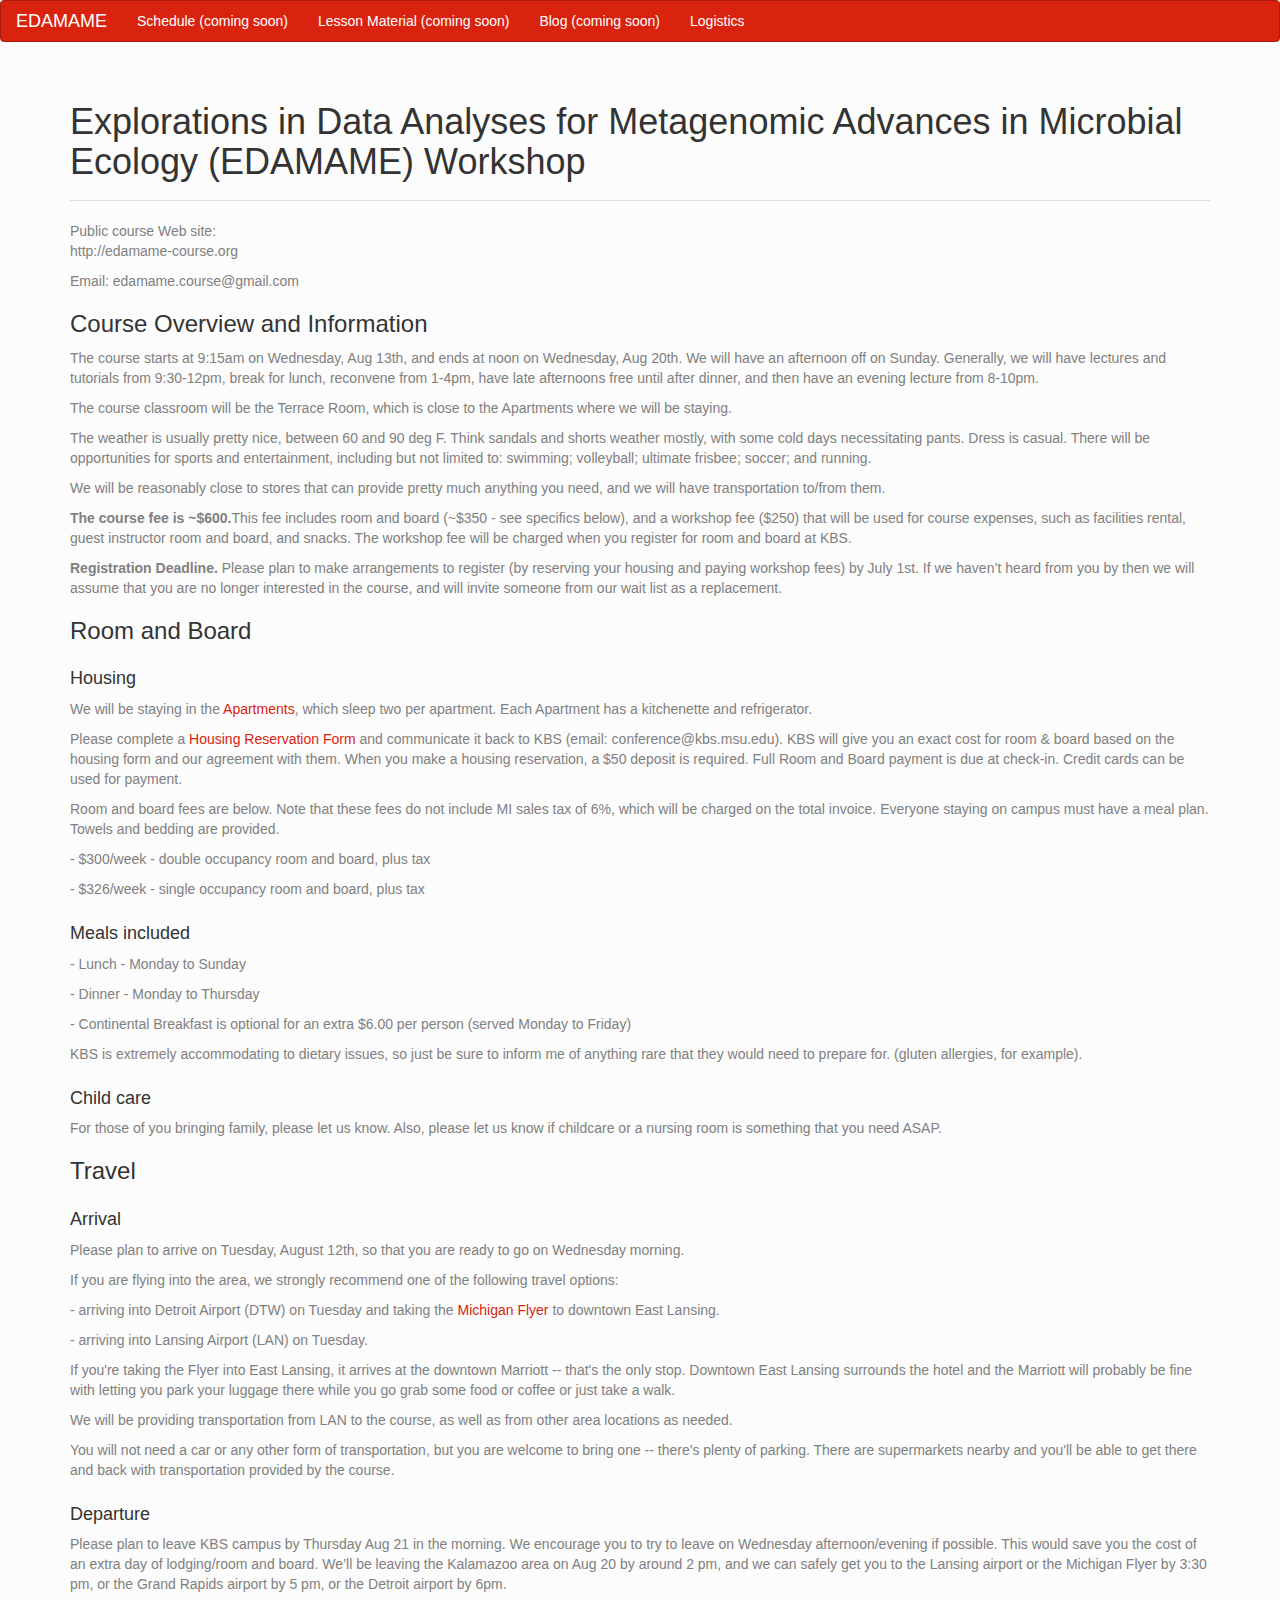
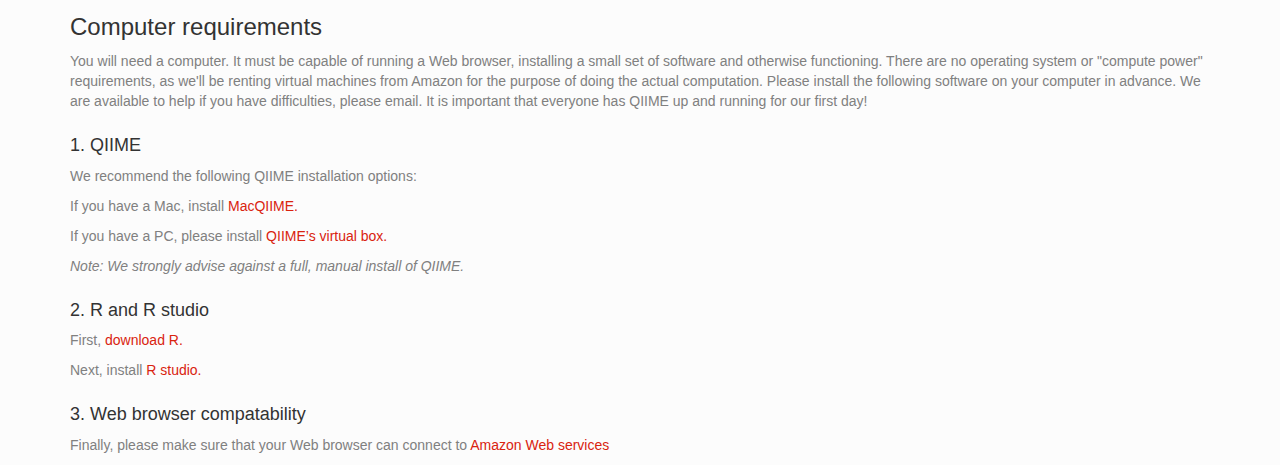
==== logistics.html @ cc0894bd "changed Flint to Grand Rapids" ====
<!DOCTYPE html>
<html lang="en" class="crsa-stop-animations">

<head>
   <meta charset="utf-8">
   <meta http-equiv="X-UA-Compatible" content="IE=edge">
   <meta name="viewport" content="width=device-width, initial-scale=1.0">
   <meta name="description" content="">
   <meta name="author" content="">
   <link rel="shortcut icon" href="../../docs-assets/ico/favicon.png">

   <title>Explorations in Data Analyses for Metagenomic Advances in Microbial Ecology (EDAMAME) Workshop</title>

   <!-- Bootstrap core CSS -->
   <link href="css/simplex.bootstrap.min.css" rel="stylesheet">

   <!-- Custom styles for this template -->
   <link href="css/grid.css" rel="stylesheet">
</head>

<body>
   <nav class="navbar navbar-inverse" role="navigation">
      <div class="container-fluid">
         <div class="navbar-header">
            <a class="navbar-brand" href="http://edamame-course.org">EDAMAME</a>
         </div>
         <!-- nav links, etc., go here -->
         <div class="collapse navbar-collapse" id="bs-example-navbar-collapse-1">
            <ul class="nav navbar-nav">
               <li><a href="#">Schedule (coming soon)</a>
               </li>
               <li><a href="#">Lesson Material (coming soon)</a>
               </li>
               <li><a href="#">Blog (coming soon)</a>
               </li>
               <li><a href="https://edamame-course.github.io/website/logistics.html">Logistics</a>
               </li>
            </ul>
         </div>
         <!-- /.navbar-collapse -->
      </div>
      <!-- /.container-fluid -->
   </nav>
   <div class="container">
      <div class="page-header">

         <h1>Explorations in Data Analyses for Metagenomic Advances in Microbial Ecology (EDAMAME) Workshop</h1>

      </div>
      <h3></h3>Public course Web site:</h3>
      <p>http://edamame-course.org</p>
      <p>Email: edamame.course@gmail.com</p>
      <h3>Course Overview and Information</h3>
      <p>The course starts at 9:15am on Wednesday, Aug 13th, and ends at noon on Wednesday, Aug 20th.  We will have an afternoon off on Sunday.  Generally, we will have lectures and tutorials from 9:30-12pm, break for lunch, reconvene from 1-4pm, have late afternoons free until after dinner, and then have an evening lecture from 8-10pm.

<p>The course classroom will be the Terrace Room, which is close to the Apartments where we will be staying.</p>
<p></p>
<p>The weather is usually pretty nice, between 60 and 90 deg F.  Think sandals and shorts weather mostly, with some cold days necessitating pants.  Dress is casual. There will be opportunities for sports and entertainment, including but not limited to: swimming; volleyball; ultimate frisbee; soccer; and running. </p>
<p></p>
<p>We will be reasonably close to stores that can provide pretty much anything you need, and we will have transportation to/from them.</p>
<p></p>
<p><b>The course fee is ~$600.</b>This fee includes room and board (~$350 - see specifics below), and a workshop fee ($250) that will be used for course expenses, such as facilities rental, guest instructor room and board, and snacks. The workshop fee will be charged when you register for room and board at KBS.</p>
<p></p>
<p><b>Registration Deadline.</b> Please plan to make arrangements to register (by reserving your housing and paying workshop fees) by July 1st.  If we haven’t heard from you by then we will assume that you are no longer interested in the course, and will invite someone from our wait list as a replacement.</p>
<!--
<h3>Rules and Regulations</h3>
<p>No swimming alone.  Ever.</p>
<p></p>
-->
<h3>Room and Board</h3>
<h4>Housing</h4>
<p>We will be staying in the <a href="http://www.kbs.msu.edu/visit/conference-center/facilities">Apartments</a>, which sleep two per apartment. Each Apartment has a kitchenette and refrigerator. </p>
<p></p>
<p>Please complete a <a href= "http://www.kbs.msu.edu/images/stories/docs/Conference_Center/Housing_Reservation_Form_2012_revised.pdf">Housing Reservation Form</a> and communicate it back to KBS (email: conference@kbs.msu.edu).  KBS will give you an exact cost for room & board based on the housing form and our agreement with them.  When you make a housing reservation, a $50 deposit is required.  Full Room and Board payment is due at check-in.  Credit cards can be used for payment.</p>
<p>Room and board fees are below.  Note that these fees do not include MI sales tax of 6%, which will be charged on the total invoice.  Everyone staying on campus must have a meal plan.  Towels and bedding are provided.</p>
<p>- $300/week - double occupancy room and board, plus tax</p>
<p>- $326/week - single occupancy room and board, plus tax</p>
<p></p>
<p></p>
<h4>Meals included</h4>
<p>- Lunch - Monday to Sunday</p>
<p>- Dinner - Monday to Thursday</p>
<p>- Continental Breakfast is optional for an extra $6.00 per person (served Monday to Friday)</p>
<p></p>
<p>KBS is extremely accommodating to dietary issues, so just be sure to inform me of anything rare that they would need to prepare for. (gluten allergies, for example).</p>
<p></p>
<h4>Child care</h4>For those of you bringing family, please let us know.  Also, please let us know if childcare or a nursing room is something that you need ASAP.</p>
<p></p>
<h3>Travel</h3> 
<h4>Arrival</h4>
<p>Please plan to arrive on Tuesday, August 12th, so that you are ready to go on Wednesday morning. </p>
<p>If you are flying into the area, we strongly recommend one of the following travel options:</p>
<p>- arriving into Detroit Airport (DTW) on Tuesday and taking the <a href= "michiganflyer.com">Michigan Flyer</a> to downtown East Lansing.</p>
<p>- arriving into Lansing Airport (LAN) on Tuesday.</p>
<p></p>
<p>If you're taking the Flyer into East Lansing, it arrives at the downtown Marriott -- that's the only stop.  Downtown East Lansing surrounds the hotel and the Marriott will probably be fine with letting you park your luggage there while you go grab some food or coffee or just take a walk.</p>
<p>We will be providing transportation from LAN to the course, as well as from other area locations as needed.</p>
<p>You will not need a car or any other form of transportation, but you are welcome to bring one -- there's plenty of parking.  There are supermarkets nearby and you'll be able to get there and back with transportation provided by the course.</p>
<h4>Departure</h4>Please plan to leave KBS campus by Thursday Aug 21 in the morning. We encourage you to try to leave on Wednesday afternoon/evening if possible.  This would save you the cost of an extra day of lodging/room and board. We’ll be leaving the Kalamazoo area on Aug 20 by around 2 pm, and we can safely get you to the Lansing airport or the Michigan Flyer by 3:30 pm, or the Grand Rapids airport by 5 pm, or the Detroit airport by 6pm.
<p></p>
<h3>Computer requirements</h3> You will need a computer.  It must be capable of running a Web browser, installing a small set of software and otherwise functioning.  There are no operating system or "compute power" requirements, as we'll be renting virtual machines from Amazon for the purpose of doing the actual computation. Please install the following software on your computer in advance.  We are available to help if you have difficulties, please email.  It is important that everyone has QIIME up and running for our first day! 
<p></p>
<h4>1.  QIIME</h4>
<p>We recommend the following QIIME installation options:</p>
<p>If you have a Mac, install <a href="http://www.wernerlab.org/software/macqiime">MacQIIME. </a></p>
<p>If you have a PC, please install <a href="http://qiime.org/install/virtual_box.html">QIIME’s virtual box.</a></p>
<p><i>Note:  We strongly advise against a full, manual install of QIIME.</i></p>
<p></p>
<h4>2.  R and R studio</h4>
<p>First, <a href="http://cran.r-project.org/">download R.</a></p>
<p>Next, install <a href="http://www.rstudio.com/">R studio.</a></p>


<h4>3.  Web browser compatability</h4>
<p>Finally, please make sure that your Web browser can connect to <a href="http://aws.amazon.com">Amazon Web services</a></p>
<p></p>
---- css/grid.css ----
.container {
  padding-left: 15px;
  padding-right: 15px;
}
h4 {
  margin-top: 25px;
}
.row {
  margin-bottom: 20px;
}
.row .row {
  margin-top: 10px;
  margin-bottom: 0;
}
[class*="col-"] {
  padding-top: 15px;
  padding-bottom: 15px;
  background-color: #eee;
  border: 1px solid #ddd;
  background-color: rgba(86, 61, 124, 0.15);
  border: 1px solid rgba(86, 61, 124, 0.2);
}
hr {
  margin-top: 40px;
  margin-bottom: 40px;
}
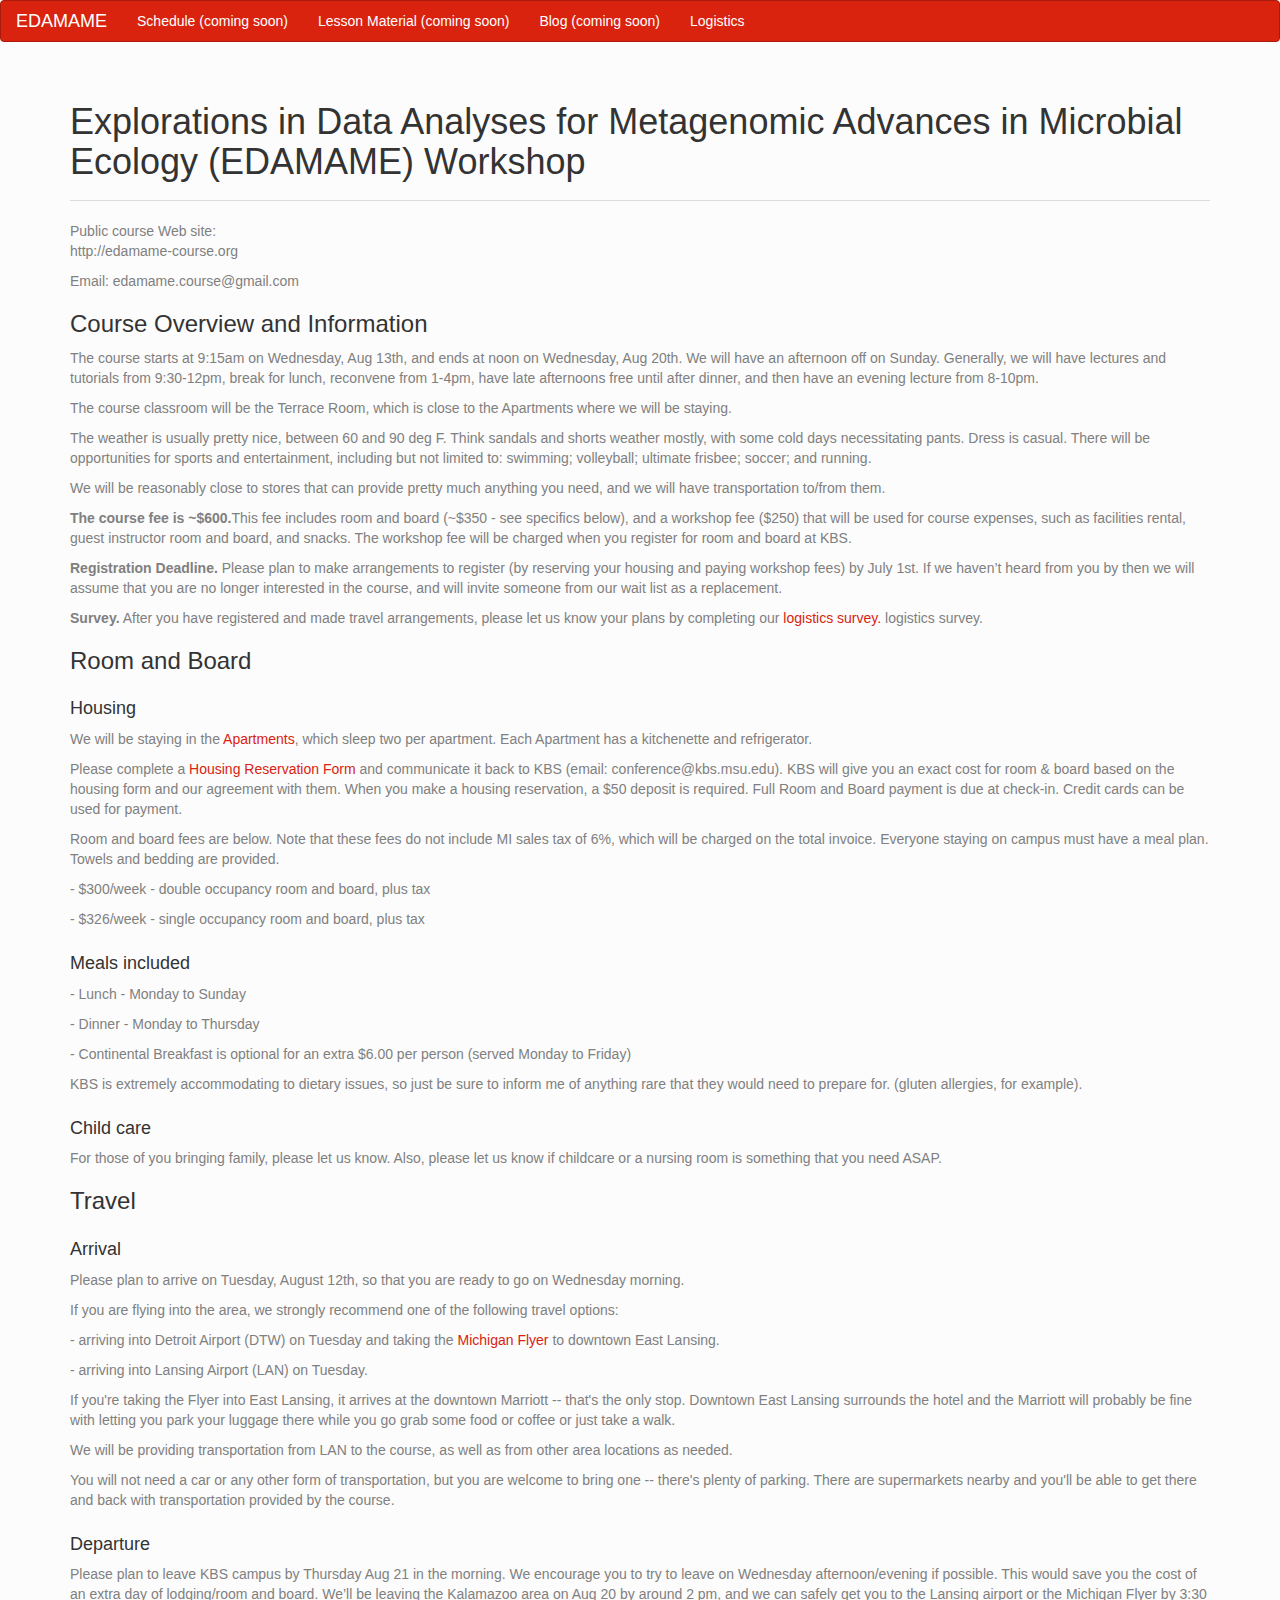
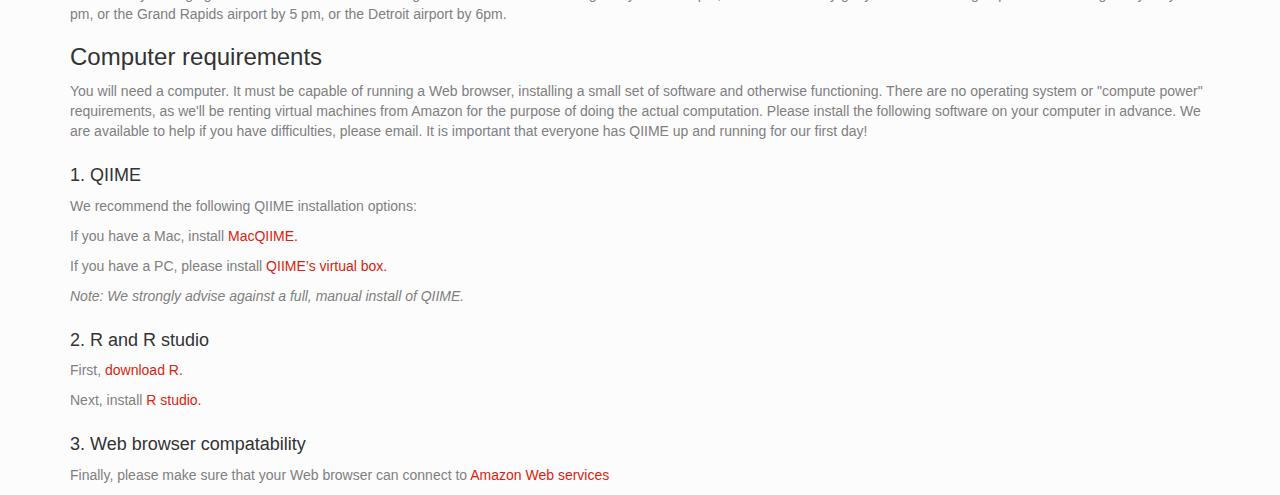
==== commit f01ae349: "Added logistics survey link" ====
--- a/logistics.html
+++ b/logistics.html
@@ -62,8 +62,9 @@
 <p><b>The course fee is ~$600.</b>This fee includes room and board (~$350 - see specifics below), and a workshop fee ($250) that will be used for course expenses, such as facilities rental, guest instructor room and board, and snacks. The workshop fee will be charged when you register for room and board at KBS.</p>
 <p></p>
 <p><b>Registration Deadline.</b> Please plan to make arrangements to register (by reserving your housing and paying workshop fees) by July 1st.  If we haven’t heard from you by then we will assume that you are no longer interested in the course, and will invite someone from our wait list as a replacement.</p>
-<!--
-<h3>Rules and Regulations</h3>
+<p></p>
+<p><b>Survey.</b> After you have registered and made travel arrangements, please let us know your plans by completing our <a href="https://docs.google.com/forms/d/1sfhjjnT4bSan3MyAK8_6yqUn08h06U5Oux_RvOpBw-A/viewform?usp=send_form"> logistics survey. </a>logistics survey.</p>
+<!--<h3>Rules and Regulations</h3>
 <p>No swimming alone.  Ever.</p>
 <p></p>
 -->
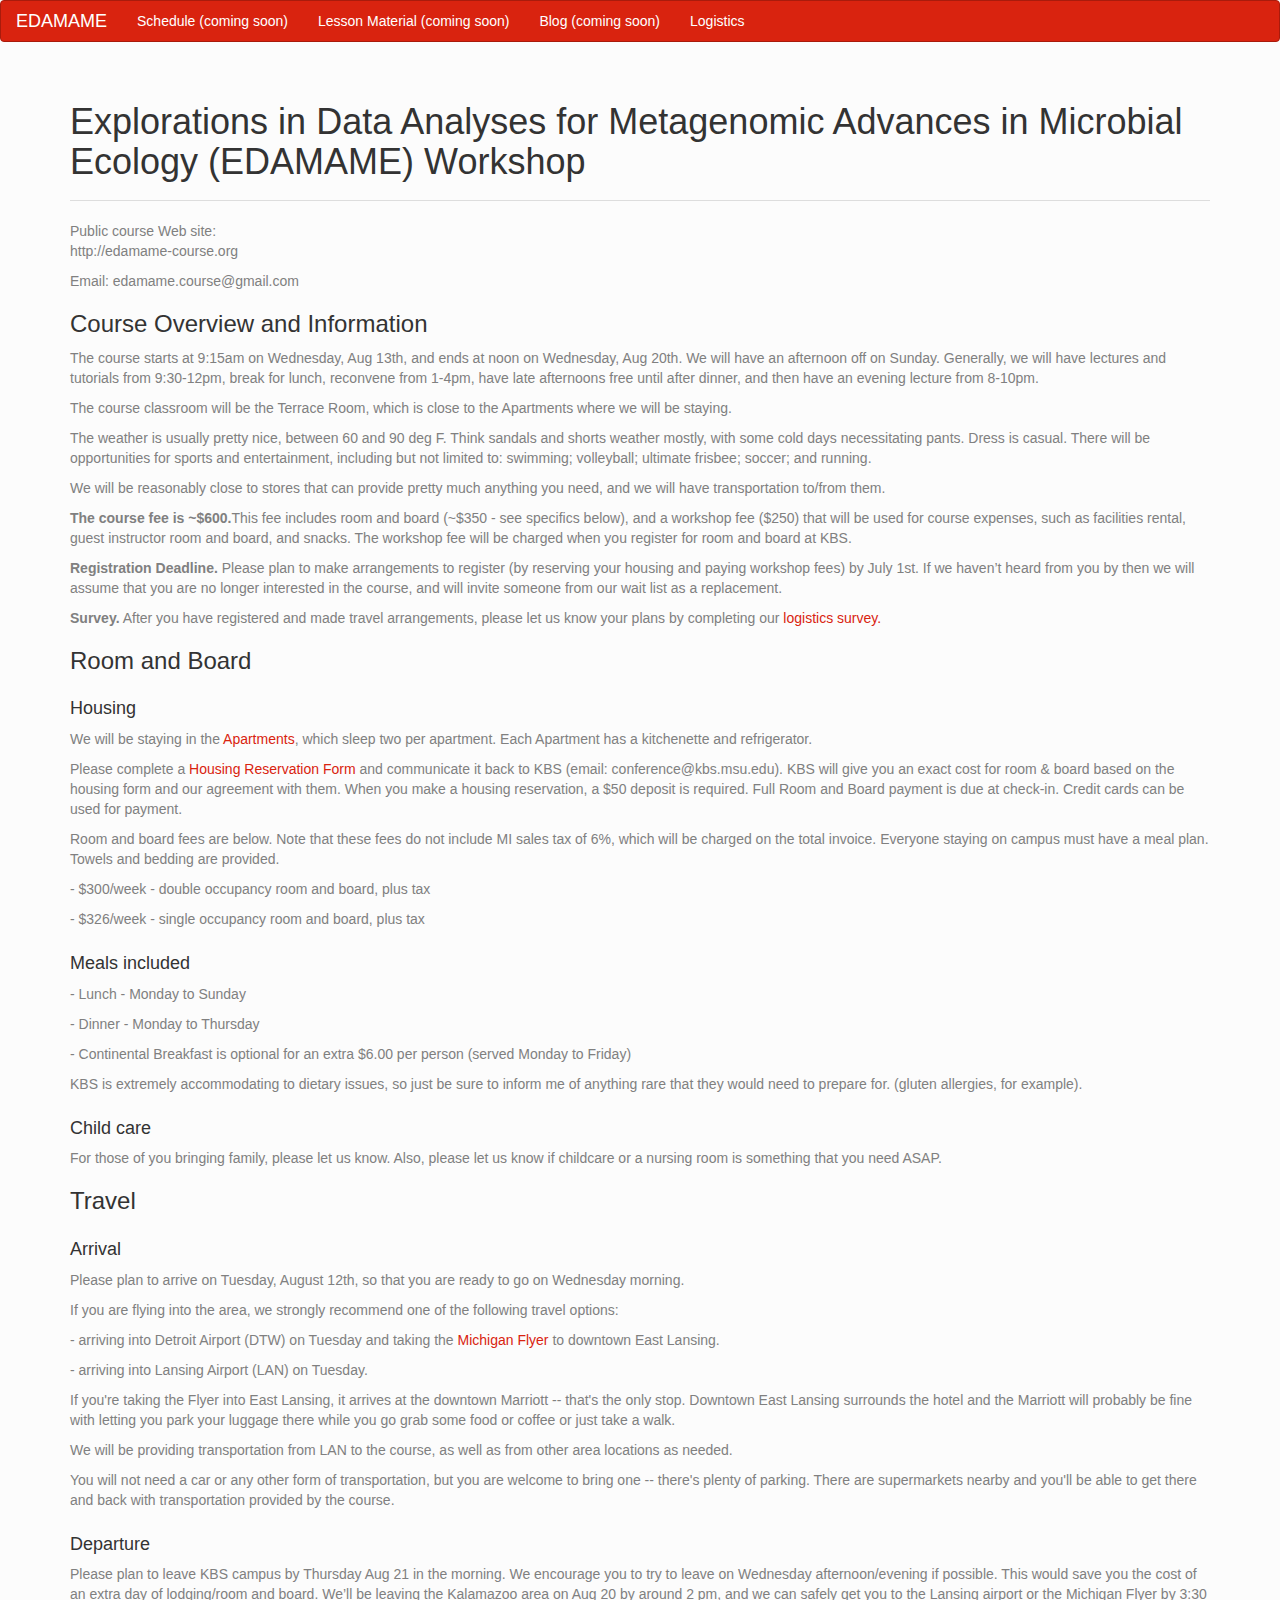
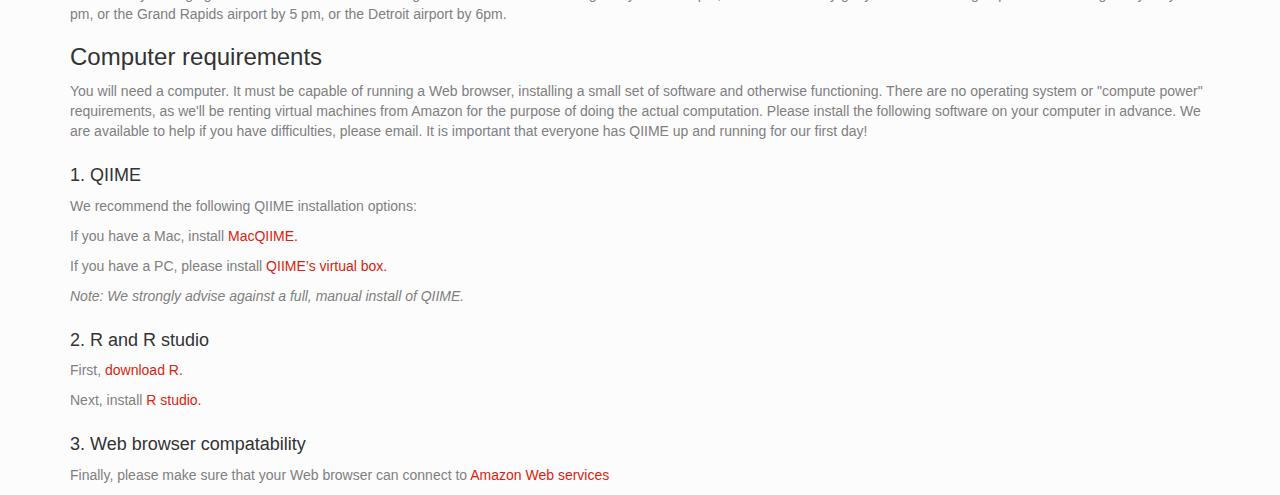
==== commit 8d62519f: "Removed redundant "logistics survey" text" ====
--- a/logistics.html
+++ b/logistics.html
@@ -63,7 +63,7 @@
 <p></p>
 <p><b>Registration Deadline.</b> Please plan to make arrangements to register (by reserving your housing and paying workshop fees) by July 1st.  If we haven’t heard from you by then we will assume that you are no longer interested in the course, and will invite someone from our wait list as a replacement.</p>
 <p></p>
-<p><b>Survey.</b> After you have registered and made travel arrangements, please let us know your plans by completing our <a href="https://docs.google.com/forms/d/1sfhjjnT4bSan3MyAK8_6yqUn08h06U5Oux_RvOpBw-A/viewform?usp=send_form"> logistics survey. </a>logistics survey.</p>
+<p><b>Survey.</b> After you have registered and made travel arrangements, please let us know your plans by completing our <a href="https://docs.google.com/forms/d/1sfhjjnT4bSan3MyAK8_6yqUn08h06U5Oux_RvOpBw-A/viewform?usp=send_form"> logistics survey. </a></p>
 <!--<h3>Rules and Regulations</h3>
 <p>No swimming alone.  Ever.</p>
 <p></p>
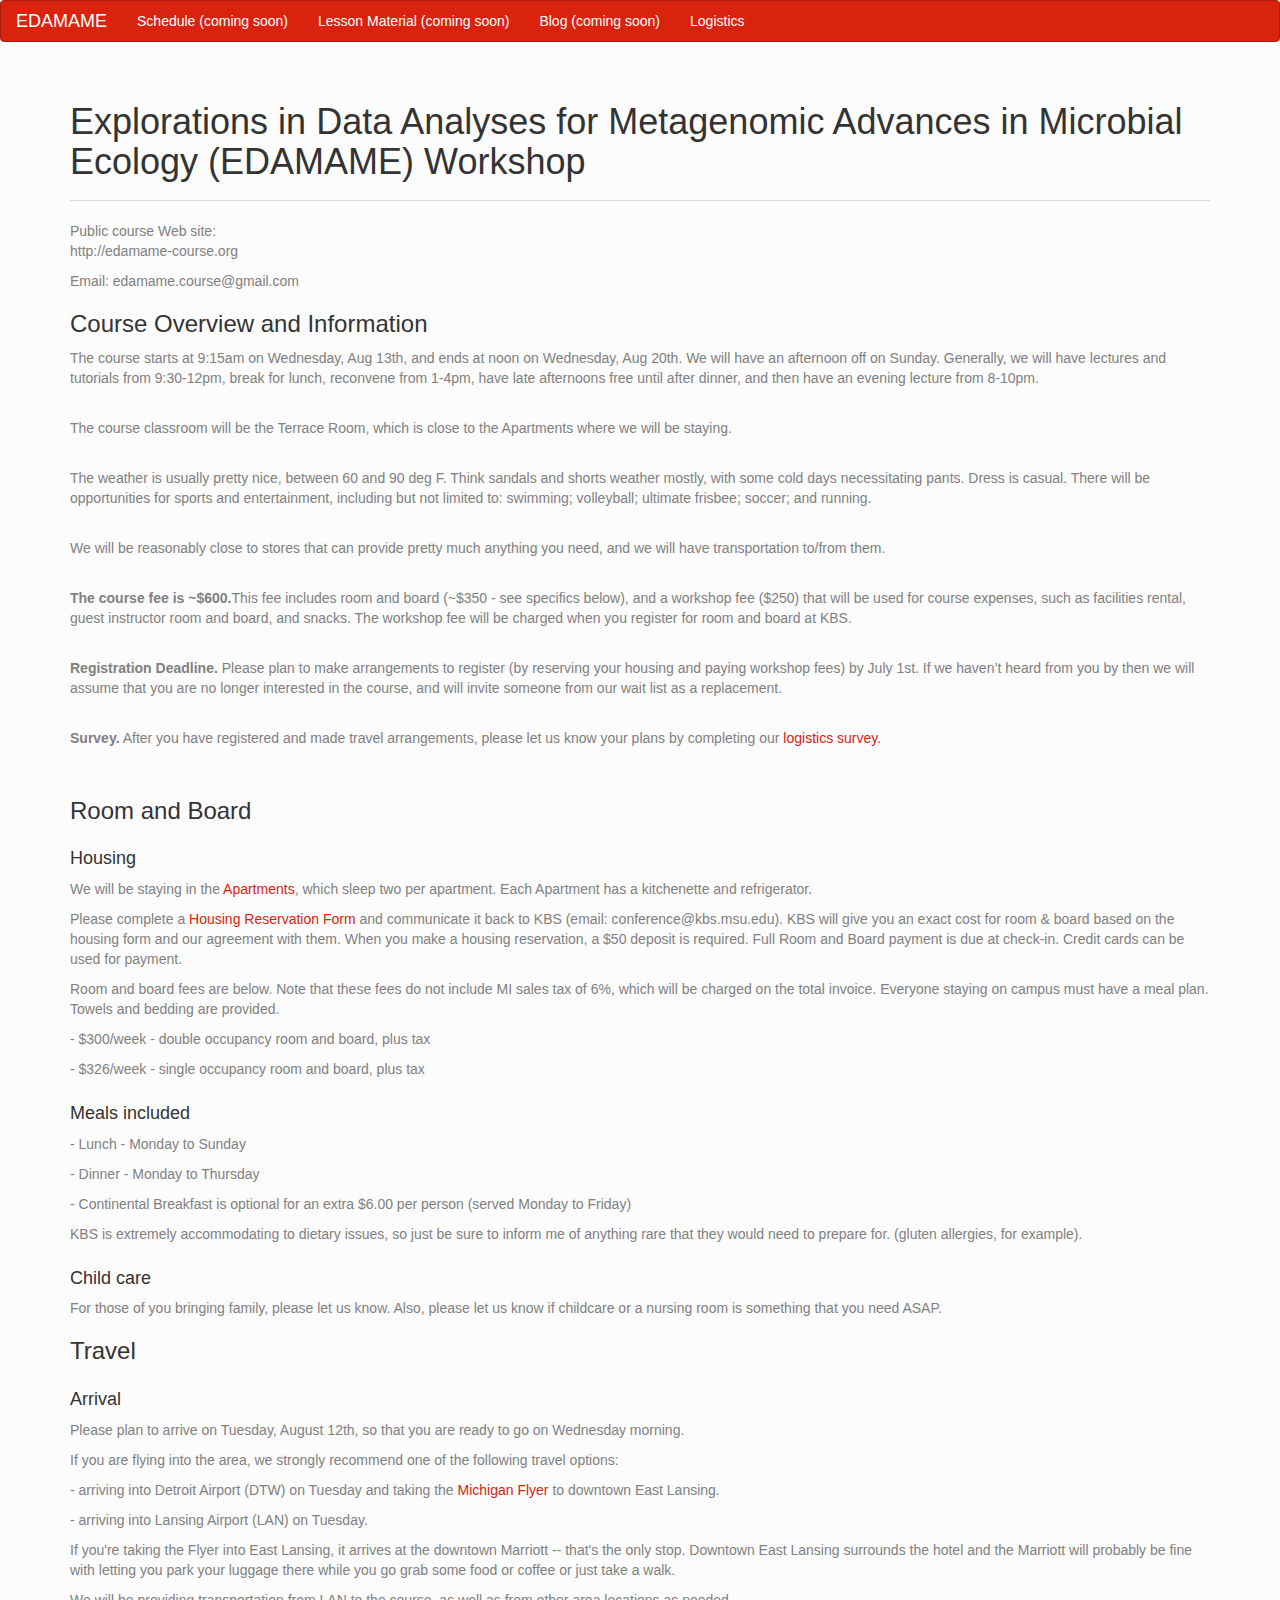
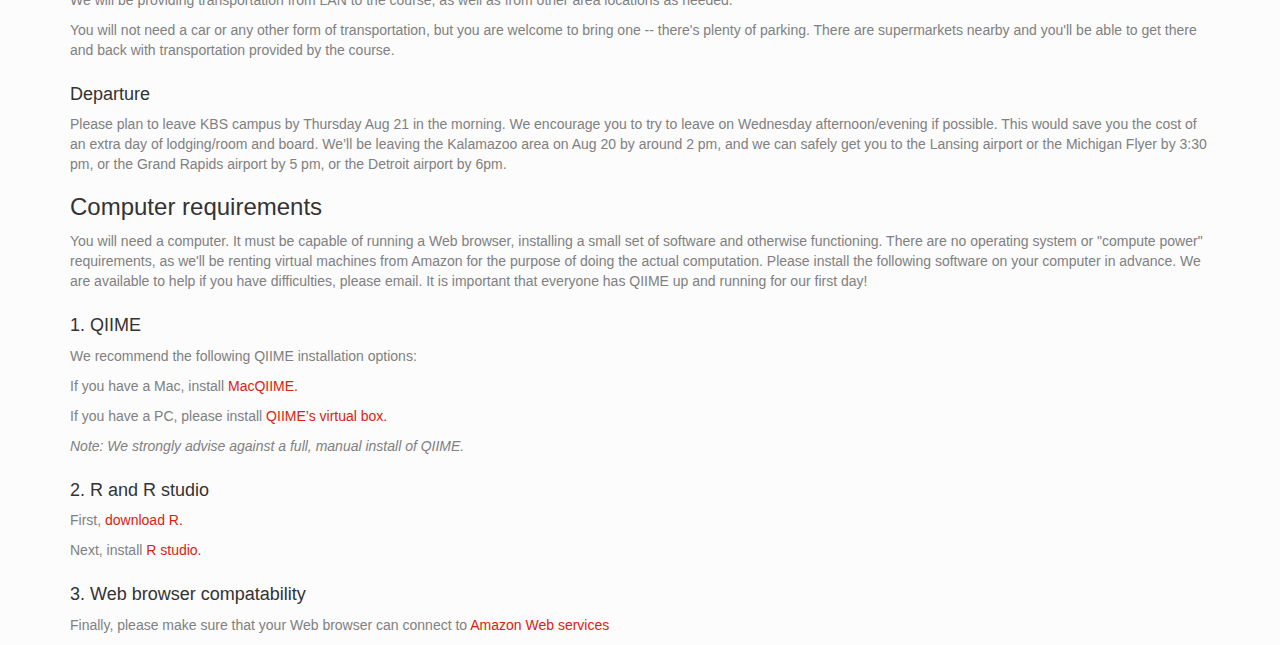
==== commit 77d91de6: "WIP - update" ====
--- a/logistics.html
+++ b/logistics.html
@@ -48,72 +48,91 @@
 
       </div>
       <h3></h3>Public course Web site:</h3>
+
       <p>http://edamame-course.org</p>
+
       <p>Email: edamame.course@gmail.com</p>
+
       <h3>Course Overview and Information</h3>
-      <p>The course starts at 9:15am on Wednesday, Aug 13th, and ends at noon on Wednesday, Aug 20th.  We will have an afternoon off on Sunday.  Generally, we will have lectures and tutorials from 9:30-12pm, break for lunch, reconvene from 1-4pm, have late afternoons free until after dinner, and then have an evening lecture from 8-10pm.
 
-<p>The course classroom will be the Terrace Room, which is close to the Apartments where we will be staying.</p>
-<p></p>
-<p>The weather is usually pretty nice, between 60 and 90 deg F.  Think sandals and shorts weather mostly, with some cold days necessitating pants.  Dress is casual. There will be opportunities for sports and entertainment, including but not limited to: swimming; volleyball; ultimate frisbee; soccer; and running. </p>
-<p></p>
-<p>We will be reasonably close to stores that can provide pretty much anything you need, and we will have transportation to/from them.</p>
-<p></p>
-<p><b>The course fee is ~$600.</b>This fee includes room and board (~$350 - see specifics below), and a workshop fee ($250) that will be used for course expenses, such as facilities rental, guest instructor room and board, and snacks. The workshop fee will be charged when you register for room and board at KBS.</p>
-<p></p>
-<p><b>Registration Deadline.</b> Please plan to make arrangements to register (by reserving your housing and paying workshop fees) by July 1st.  If we haven’t heard from you by then we will assume that you are no longer interested in the course, and will invite someone from our wait list as a replacement.</p>
-<p></p>
-<p><b>Survey.</b> After you have registered and made travel arrangements, please let us know your plans by completing our <a href="https://docs.google.com/forms/d/1sfhjjnT4bSan3MyAK8_6yqUn08h06U5Oux_RvOpBw-A/viewform?usp=send_form"> logistics survey. </a></p>
-<!--<h3>Rules and Regulations</h3>
+      <p>The course starts at 9:15am on Wednesday, Aug 13th, and ends at noon on Wednesday, Aug 20th. We will have an afternoon off on Sunday. Generally, we will have lectures and tutorials from 9:30-12pm, break for lunch, reconvene from 1-4pm, have late
+         afternoons free until after dinner, and then have an evening lecture from 8-10pm.</p>
+      <br>
+      <p>The course classroom will be the Terrace Room, which is close to the Apartments where we will be staying.</p>
+      <br>
+      <p>The weather is usually pretty nice, between 60 and 90 deg F. Think sandals and shorts weather mostly, with some cold days necessitating pants. Dress is casual. There will be opportunities for sports and entertainment, including but not limited to:
+         swimming; volleyball; ultimate frisbee; soccer; and running.</p>
+      <br>
+      <p>We will be reasonably close to stores that can provide pretty much anything you need, and we will have transportation to/from them.</p>
+      <br>
+      <p><b>The course fee is ~$600.</b>This fee includes room and board (~$350 - see specifics below), and a workshop fee ($250) that will be used for course expenses, such as facilities rental, guest instructor room and board, and snacks. The workshop
+         fee will be charged when you register for room and board at KBS.</p>
+      <br>
+      <p><b>Registration Deadline.</b> Please plan to make arrangements to register (by reserving your housing and paying workshop fees) by July 1st. If we haven’t heard from you by then we will assume that you are no longer interested in the course, and
+         will invite someone from our wait list as a replacement.</p>
+      <br>
+      <p><b>Survey.</b> After you have registered and made travel arrangements, please let us know your plans by completing our <a href="https://docs.google.com/forms/d/1sfhjjnT4bSan3MyAK8_6yqUn08h06U5Oux_RvOpBw-A/viewform?usp=send_form"> logistics survey. </a>
+      </p>
+      <br>
+      <!--<h3>Rules and Regulations</h3>
 <p>No swimming alone.  Ever.</p>
 <p></p>
 -->
-<h3>Room and Board</h3>
-<h4>Housing</h4>
-<p>We will be staying in the <a href="http://www.kbs.msu.edu/visit/conference-center/facilities">Apartments</a>, which sleep two per apartment. Each Apartment has a kitchenette and refrigerator. </p>
-<p></p>
-<p>Please complete a <a href= "http://www.kbs.msu.edu/images/stories/docs/Conference_Center/Housing_Reservation_Form_2012_revised.pdf">Housing Reservation Form</a> and communicate it back to KBS (email: conference@kbs.msu.edu).  KBS will give you an exact cost for room & board based on the housing form and our agreement with them.  When you make a housing reservation, a $50 deposit is required.  Full Room and Board payment is due at check-in.  Credit cards can be used for payment.</p>
-<p>Room and board fees are below.  Note that these fees do not include MI sales tax of 6%, which will be charged on the total invoice.  Everyone staying on campus must have a meal plan.  Towels and bedding are provided.</p>
-<p>- $300/week - double occupancy room and board, plus tax</p>
-<p>- $326/week - single occupancy room and board, plus tax</p>
-<p></p>
-<p></p>
-<h4>Meals included</h4>
-<p>- Lunch - Monday to Sunday</p>
-<p>- Dinner - Monday to Thursday</p>
-<p>- Continental Breakfast is optional for an extra $6.00 per person (served Monday to Friday)</p>
-<p></p>
-<p>KBS is extremely accommodating to dietary issues, so just be sure to inform me of anything rare that they would need to prepare for. (gluten allergies, for example).</p>
-<p></p>
-<h4>Child care</h4>For those of you bringing family, please let us know.  Also, please let us know if childcare or a nursing room is something that you need ASAP.</p>
-<p></p>
-<h3>Travel</h3> 
-<h4>Arrival</h4>
-<p>Please plan to arrive on Tuesday, August 12th, so that you are ready to go on Wednesday morning. </p>
-<p>If you are flying into the area, we strongly recommend one of the following travel options:</p>
-<p>- arriving into Detroit Airport (DTW) on Tuesday and taking the <a href= "michiganflyer.com">Michigan Flyer</a> to downtown East Lansing.</p>
-<p>- arriving into Lansing Airport (LAN) on Tuesday.</p>
-<p></p>
-<p>If you're taking the Flyer into East Lansing, it arrives at the downtown Marriott -- that's the only stop.  Downtown East Lansing surrounds the hotel and the Marriott will probably be fine with letting you park your luggage there while you go grab some food or coffee or just take a walk.</p>
-<p>We will be providing transportation from LAN to the course, as well as from other area locations as needed.</p>
-<p>You will not need a car or any other form of transportation, but you are welcome to bring one -- there's plenty of parking.  There are supermarkets nearby and you'll be able to get there and back with transportation provided by the course.</p>
-<h4>Departure</h4>Please plan to leave KBS campus by Thursday Aug 21 in the morning. We encourage you to try to leave on Wednesday afternoon/evening if possible.  This would save you the cost of an extra day of lodging/room and board. We’ll be leaving the Kalamazoo area on Aug 20 by around 2 pm, and we can safely get you to the Lansing airport or the Michigan Flyer by 3:30 pm, or the Grand Rapids airport by 5 pm, or the Detroit airport by 6pm.
-<p></p>
-<h3>Computer requirements</h3> You will need a computer.  It must be capable of running a Web browser, installing a small set of software and otherwise functioning.  There are no operating system or "compute power" requirements, as we'll be renting virtual machines from Amazon for the purpose of doing the actual computation. Please install the following software on your computer in advance.  We are available to help if you have difficulties, please email.  It is important that everyone has QIIME up and running for our first day! 
-<p></p>
-<h4>1.  QIIME</h4>
-<p>We recommend the following QIIME installation options:</p>
-<p>If you have a Mac, install <a href="http://www.wernerlab.org/software/macqiime">MacQIIME. </a></p>
-<p>If you have a PC, please install <a href="http://qiime.org/install/virtual_box.html">QIIME’s virtual box.</a></p>
-<p><i>Note:  We strongly advise against a full, manual install of QIIME.</i></p>
-<p></p>
-<h4>2.  R and R studio</h4>
-<p>First, <a href="http://cran.r-project.org/">download R.</a></p>
-<p>Next, install <a href="http://www.rstudio.com/">R studio.</a></p>
+      <h3>Room and Board</h3>
+      <h4>Housing</h4>
+      <p>We will be staying in the <a href="http://www.kbs.msu.edu/visit/conference-center/facilities">Apartments</a>, which sleep two per apartment. Each Apartment has a kitchenette and refrigerator.</p>
+      <p></p>
+      <p>Please complete a <a href="http://www.kbs.msu.edu/images/stories/docs/Conference_Center/Housing_Reservation_Form_2012_revised.pdf">Housing Reservation Form</a> and communicate it back to KBS (email: conference@kbs.msu.edu). KBS will give you an exact
+         cost for room & board based on the housing form and our agreement with them. When you make a housing reservation, a $50 deposit is required. Full Room and Board payment is due at check-in. Credit cards can be used for payment.</p>
+      <p>Room and board fees are below. Note that these fees do not include MI sales tax of 6%, which will be charged on the total invoice. Everyone staying on campus must have a meal plan. Towels and bedding are provided.</p>
+      <p>- $300/week - double occupancy room and board, plus tax</p>
+      <p>- $326/week - single occupancy room and board, plus tax</p>
+      <p></p>
+      <p></p>
+      <h4>Meals included</h4>
+      <p>- Lunch - Monday to Sunday</p>
+      <p>- Dinner - Monday to Thursday</p>
+      <p>- Continental Breakfast is optional for an extra $6.00 per person (served Monday to Friday)</p>
+      <p></p>
+      <p>KBS is extremely accommodating to dietary issues, so just be sure to inform me of anything rare that they would need to prepare for. (gluten allergies, for example).</p>
+      <p></p>
+      <h4>Child care</h4>For those of you bringing family, please let us know. Also, please let us know if childcare or a nursing room is something that you need ASAP.</p>
+      <p></p>
+      <h3>Travel</h3>
+      <h4>Arrival</h4>
+      <p>Please plan to arrive on Tuesday, August 12th, so that you are ready to go on Wednesday morning.</p>
+      <p>If you are flying into the area, we strongly recommend one of the following travel options:</p>
+      <p>- arriving into Detroit Airport (DTW) on Tuesday and taking the <a href="michiganflyer.com">Michigan Flyer</a> to downtown East Lansing.</p>
+      <p>- arriving into Lansing Airport (LAN) on Tuesday.</p>
+      <p></p>
+      <p>If you're taking the Flyer into East Lansing, it arrives at the downtown Marriott -- that's the only stop. Downtown East Lansing surrounds the hotel and the Marriott will probably be fine with letting you park your luggage there while you go grab
+         some food or coffee or just take a walk.</p>
+      <p>We will be providing transportation from LAN to the course, as well as from other area locations as needed.</p>
+      <p>You will not need a car or any other form of transportation, but you are welcome to bring one -- there's plenty of parking. There are supermarkets nearby and you'll be able to get there and back with transportation provided by the course.</p>
+      <h4>Departure</h4>Please plan to leave KBS campus by Thursday Aug 21 in the morning. We encourage you to try to leave on Wednesday afternoon/evening if possible. This would save you the cost of an extra day of lodging/room and board. We’ll be leaving the Kalamazoo
+      area on Aug 20 by around 2 pm, and we can safely get you to the Lansing airport or the Michigan Flyer by 3:30 pm, or the Grand Rapids airport by 5 pm, or the Detroit airport by 6pm.
+      <p></p>
+      <h3>Computer requirements</h3> You will need a computer. It must be capable of running a Web browser, installing a small set of software and otherwise functioning. There are no operating system or "compute power" requirements, as we'll be renting virtual machines from Amazon
+      for the purpose of doing the actual computation. Please install the following software on your computer in advance. We are available to help if you have difficulties, please email. It is important that everyone has QIIME up and running for our first
+      day!
+      <p></p>
+      <h4>1.  QIIME</h4>
+      <p>We recommend the following QIIME installation options:</p>
+      <p>If you have a Mac, install <a href="http://www.wernerlab.org/software/macqiime">MacQIIME. </a>
+      </p>
+      <p>If you have a PC, please install <a href="http://qiime.org/install/virtual_box.html">QIIME’s virtual box.</a>
+      </p>
+      <p><i>Note:  We strongly advise against a full, manual install of QIIME.</i>
+      </p>
+      <p></p>
+      <h4>2.  R and R studio</h4>
+      <p>First, <a href="http://cran.r-project.org/">download R.</a>
+      </p>
+      <p>Next, install <a href="http://www.rstudio.com/">R studio.</a>
+      </p>
 
 
-<h4>3.  Web browser compatability</h4>
-<p>Finally, please make sure that your Web browser can connect to <a href="http://aws.amazon.com">Amazon Web services</a></p>
-<p></p>
-
-
+      <h4>3.  Web browser compatability</h4>
+      <p>Finally, please make sure that your Web browser can connect to <a href="http://aws.amazon.com">Amazon Web services</a>
+      </p>
+      <p></p>
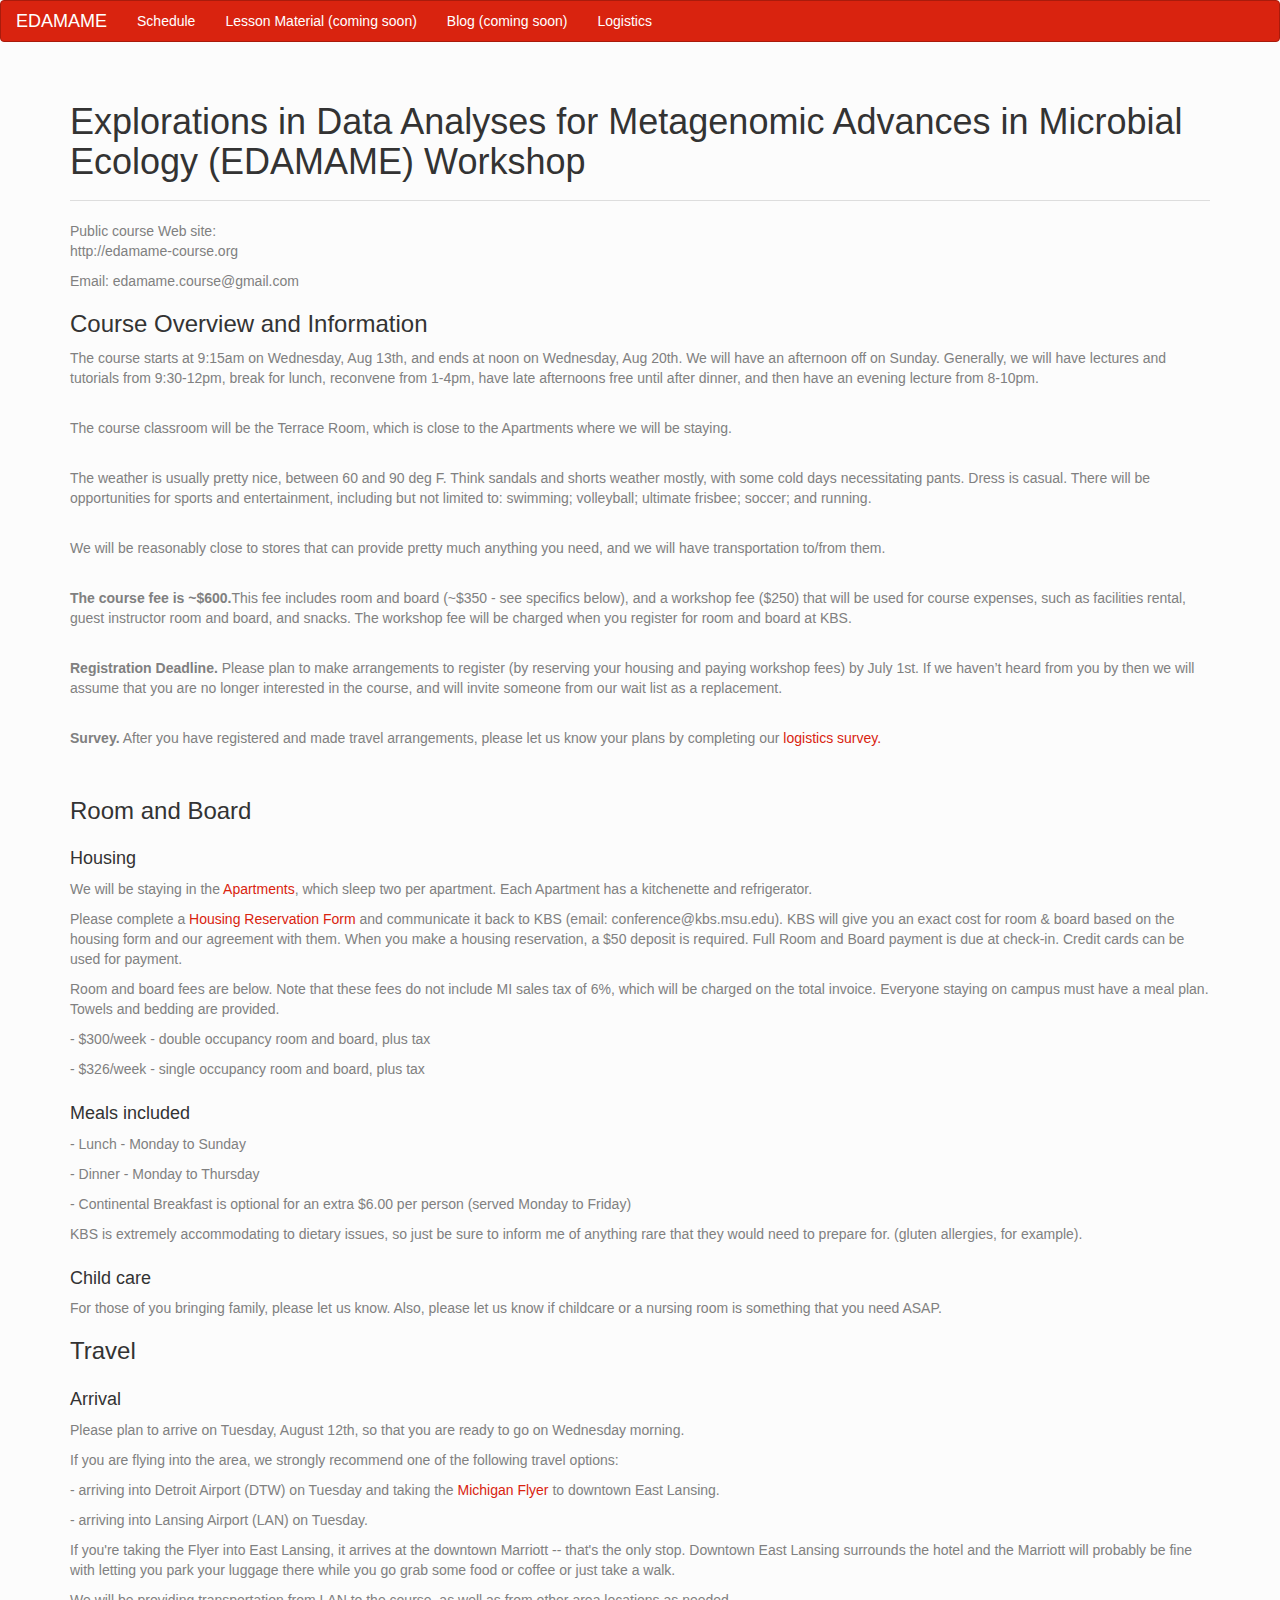
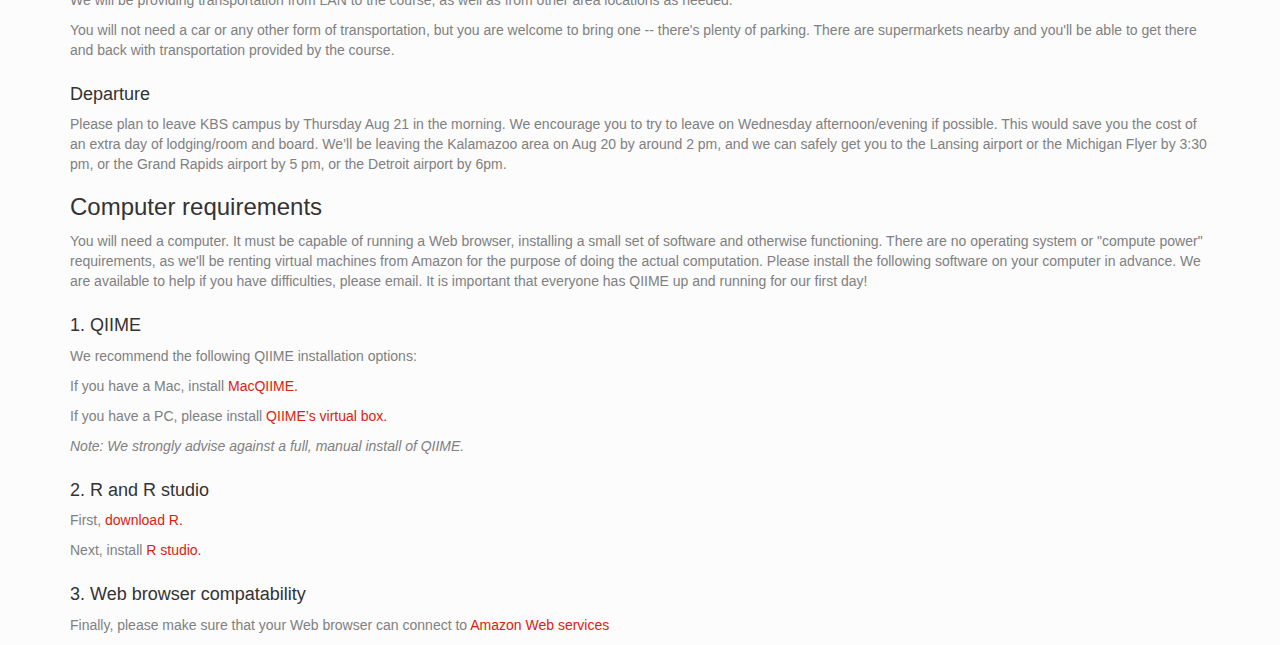
==== commit e5d6cc9f: "Make schedule live" ====
--- a/logistics.html
+++ b/logistics.html
@@ -27,14 +27,14 @@
          <!-- nav links, etc., go here -->
          <div class="collapse navbar-collapse" id="bs-example-navbar-collapse-1">
             <ul class="nav navbar-nav">
-               <li><a href="#">Schedule (coming soon)</a>
-               </li>
-               <li><a href="#">Lesson Material (coming soon)</a>
-               </li>
-               <li><a href="#">Blog (coming soon)</a>
-               </li>
-               <li><a href="https://edamame-course.github.io/website/logistics.html">Logistics</a>
-               </li>
+                <li><a href="https://edamame-course.github.io/website/schedule.html">Schedule </a>
+                    </li>
+                    <li><a href="#">Lesson Material (coming soon)</a>
+                    </li>
+                    <li><a href="#">Blog (coming soon)</a>
+                    </li>
+                     <li><a href="https://edamame-course.github.io/website/logistics.html">Logistics</a>
+                    </li>
             </ul>
          </div>
          <!-- /.navbar-collapse -->
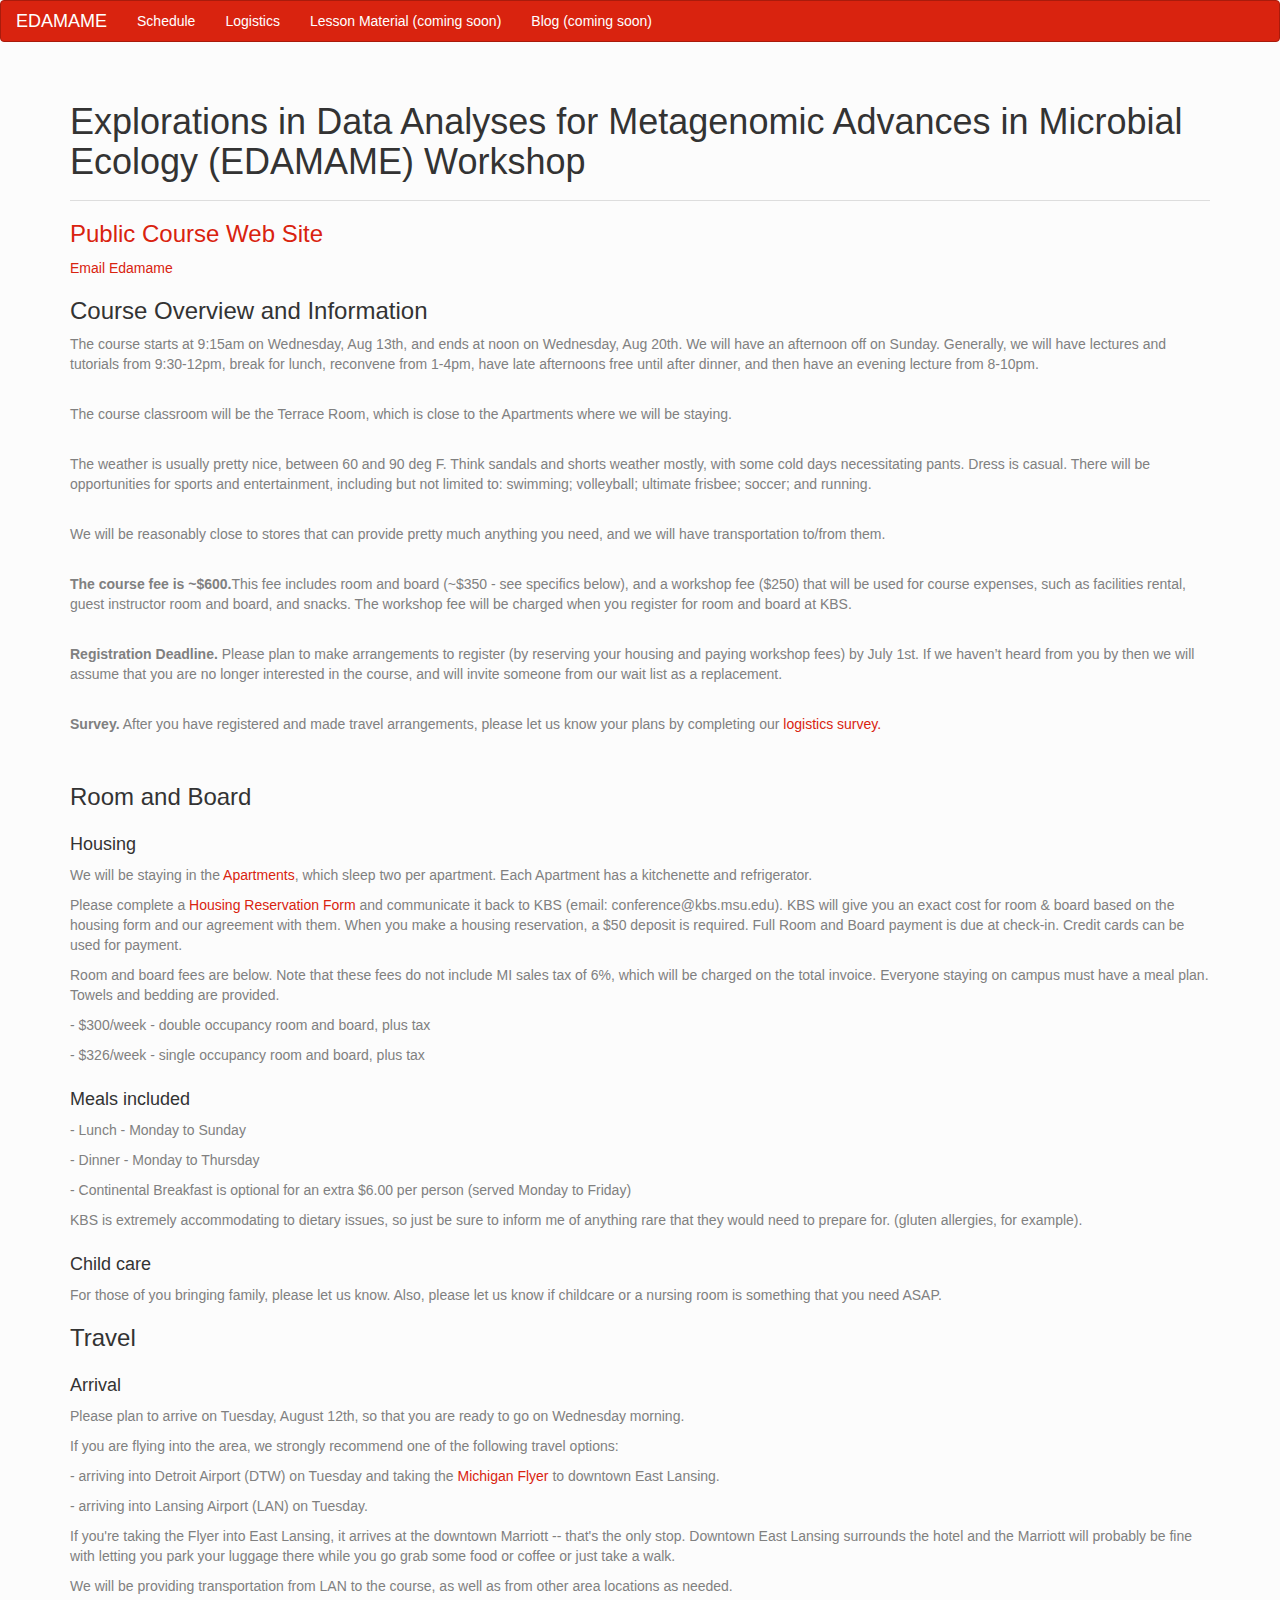
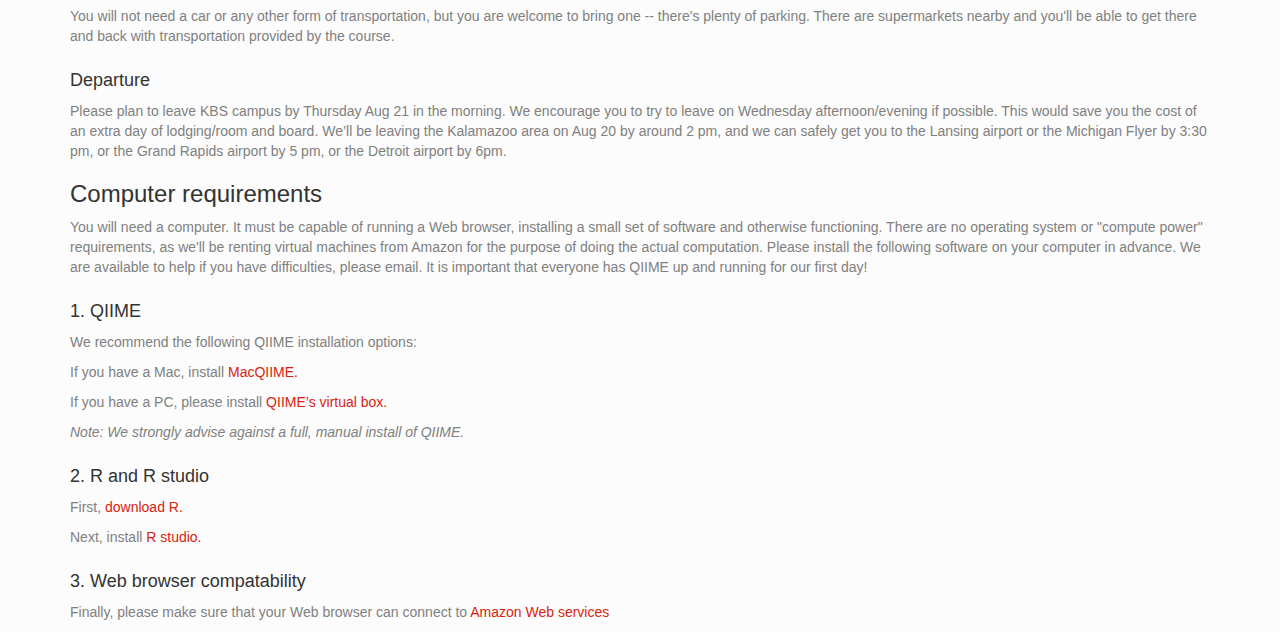
==== commit bc26dbd7: "update logistics" ====
--- a/logistics.html
+++ b/logistics.html
@@ -27,14 +27,14 @@
          <!-- nav links, etc., go here -->
          <div class="collapse navbar-collapse" id="bs-example-navbar-collapse-1">
             <ul class="nav navbar-nav">
-                <li><a href="https://edamame-course.github.io/website/schedule.html">Schedule </a>
-                    </li>
-                    <li><a href="#">Lesson Material (coming soon)</a>
-                    </li>
-                    <li><a href="#">Blog (coming soon)</a>
-                    </li>
-                     <li><a href="https://edamame-course.github.io/website/logistics.html">Logistics</a>
-                    </li>
+               <li><a href="https://edamame-course.github.io/website/schedule.html">Schedule</a>
+               </li>
+               <li><a href="https://edamame-course.github.io/website/logistics.html">Logistics</a>
+               </li>
+               <li><a href="#">Lesson Material (coming soon)</a>
+               </li>
+               <li><a href="#">Blog (coming soon)</a>
+               </li>
             </ul>
          </div>
          <!-- /.navbar-collapse -->
@@ -47,11 +47,9 @@
          <h1>Explorations in Data Analyses for Metagenomic Advances in Microbial Ecology (EDAMAME) Workshop</h1>
 
       </div>
-      <h3></h3>Public course Web site:</h3>
+      <h3><a href="http://edamame-course.org">Public Course Web Site</a></h3>
 
-      <p>http://edamame-course.org</p>
-
-      <p>Email: edamame.course@gmail.com</p>
+      <p><a href="mailto:edamame-course@gmail.com">Email Edamame</a></p>
 
       <h3>Course Overview and Information</h3>
 
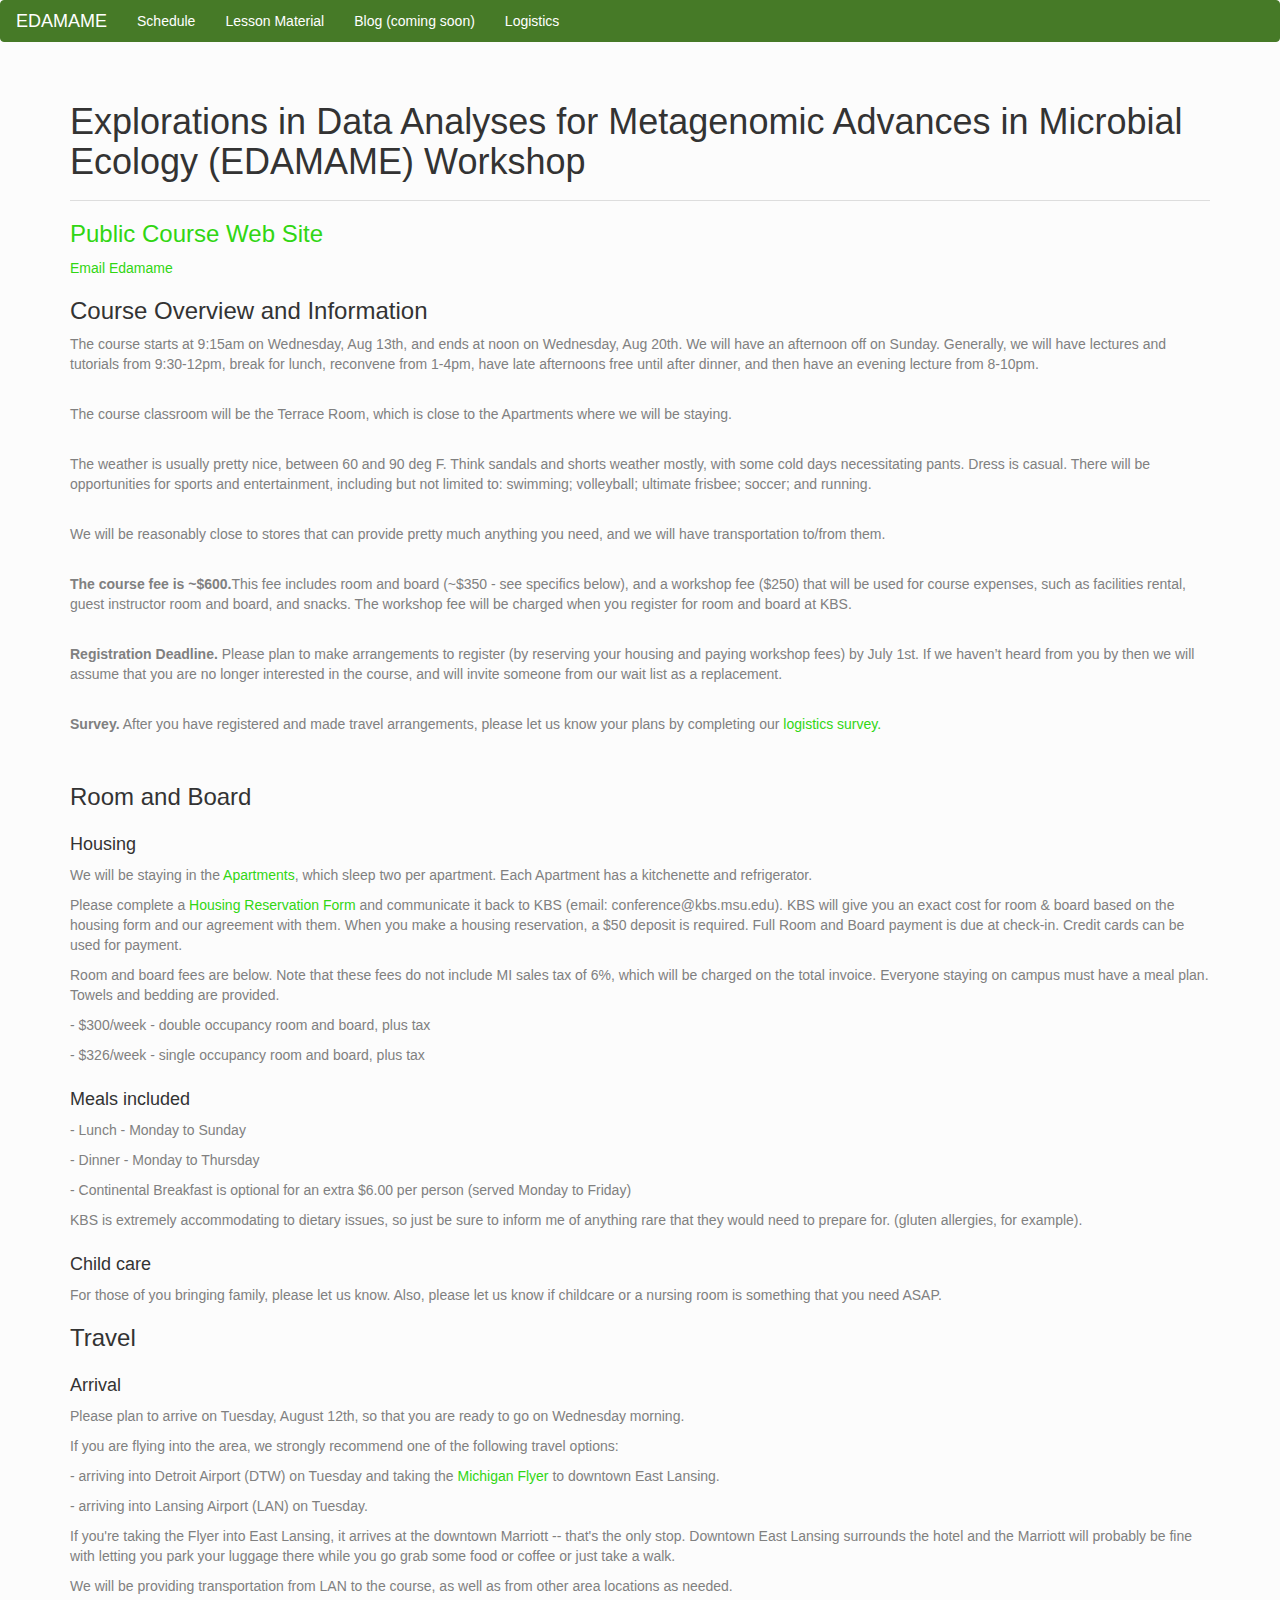
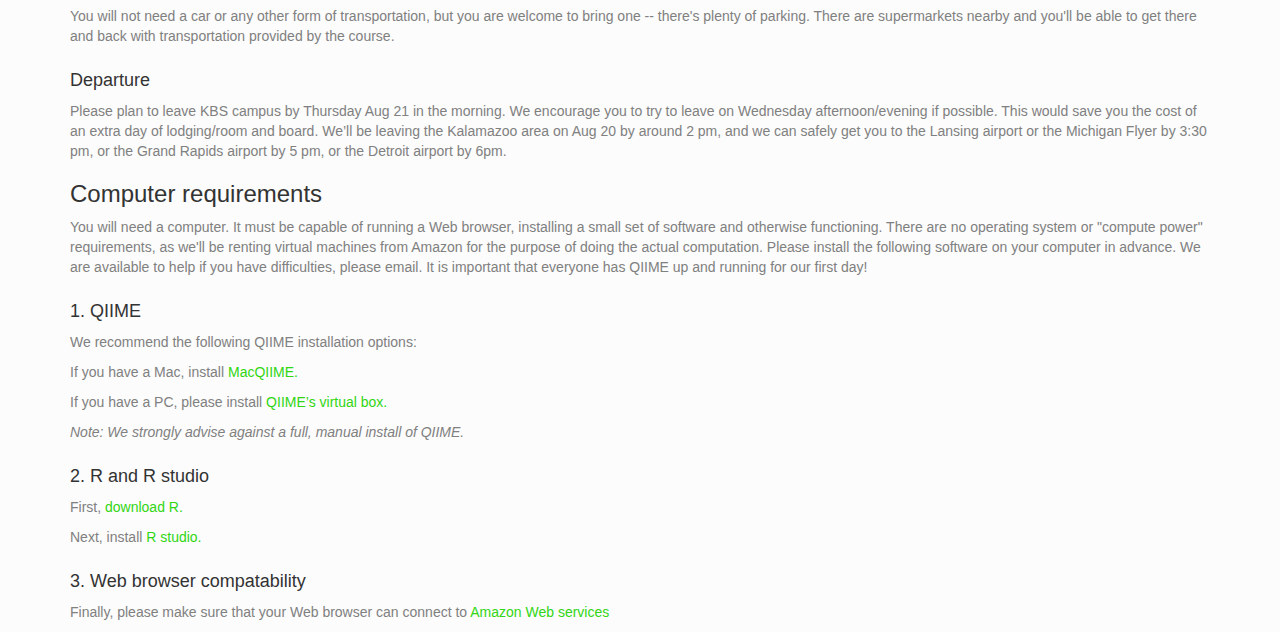
==== commit d135746c: "Website Update" ====
--- a/logistics.html
+++ b/logistics.html
@@ -29,12 +29,13 @@
             <ul class="nav navbar-nav">
                <li><a href="https://edamame-course.github.io/website/schedule.html">Schedule</a>
                </li>
-               <li><a href="https://edamame-course.github.io/website/logistics.html">Logistics</a>
-               </li>
-               <li><a href="#">Lesson Material (coming soon)</a>
+               <li><a href="https://edamame-course.github.io/docs/">Lesson Material</a></li>
                </li>
                <li><a href="#">Blog (coming soon)</a>
                </li>
+               <li><a href="https://edamame-course.github.io/website/logistics.html">Logistics</a>
+               </li>
+
             </ul>
          </div>
          <!-- /.navbar-collapse -->
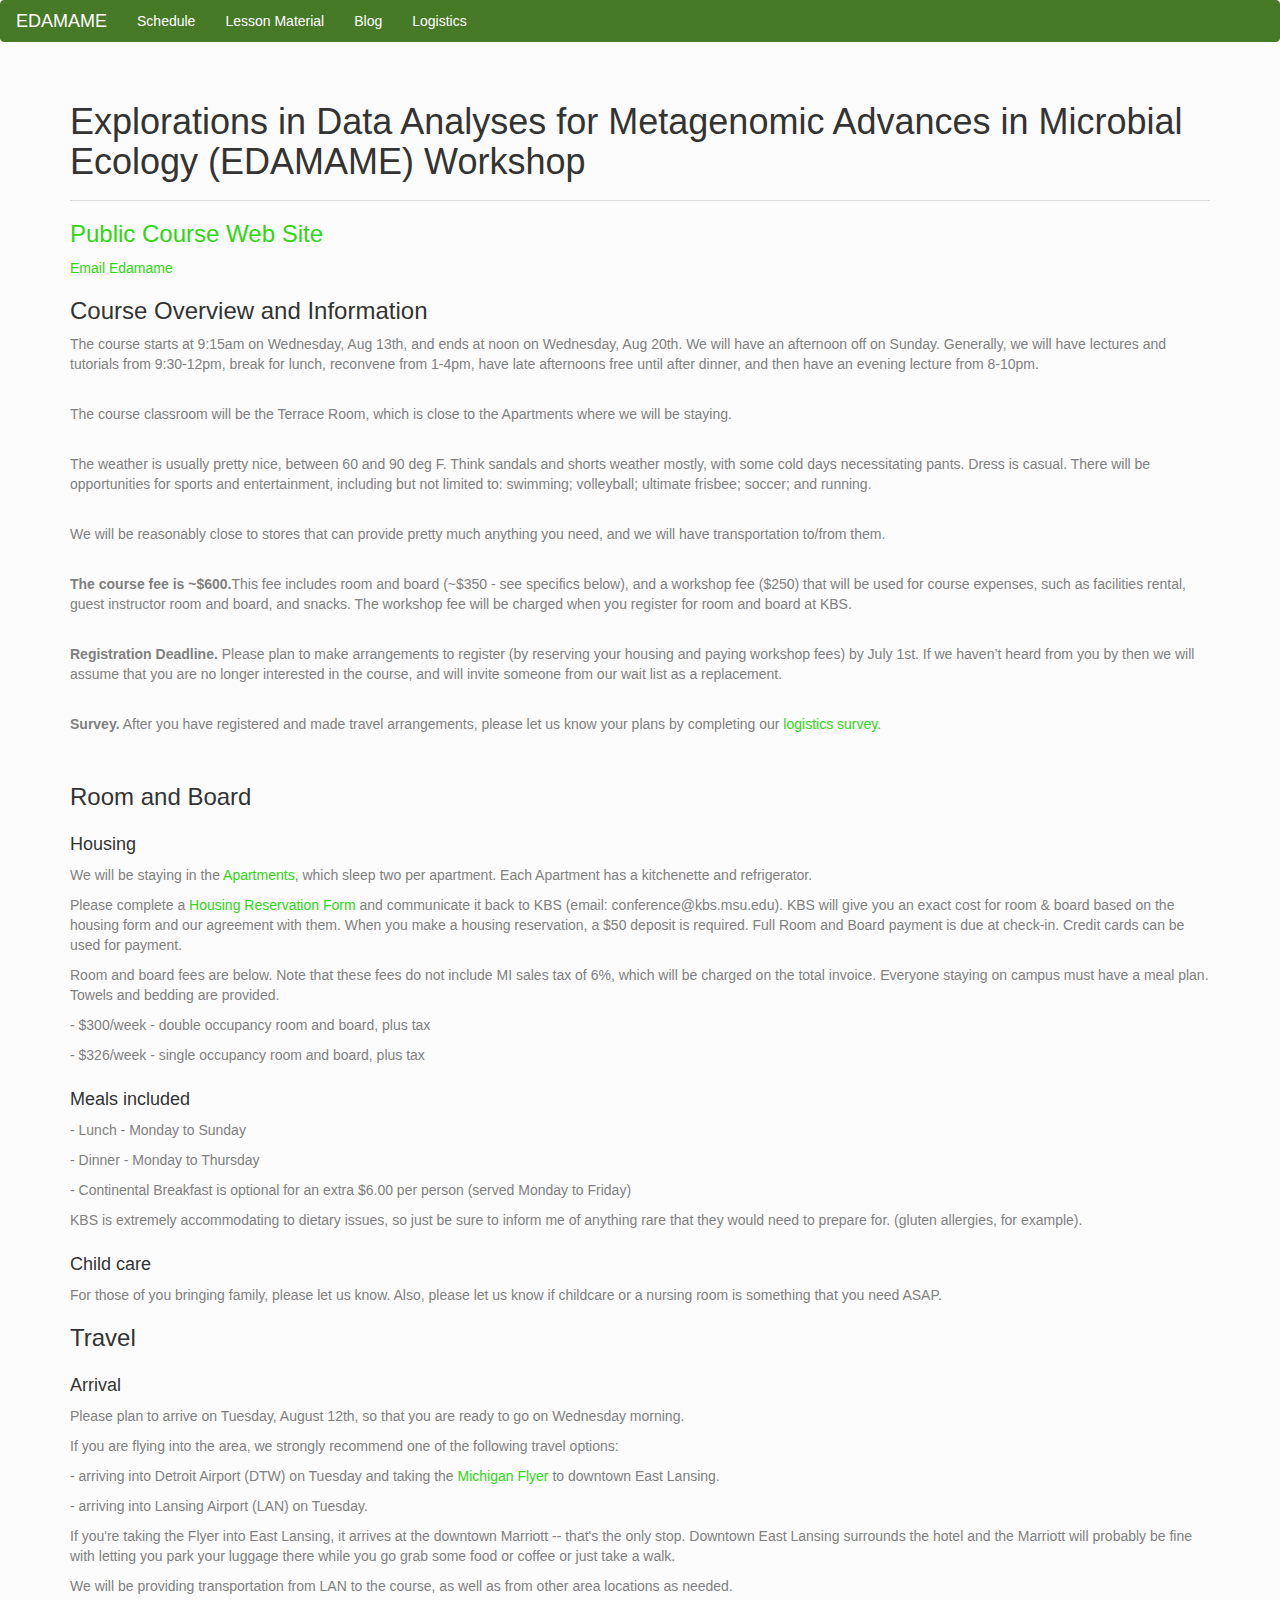
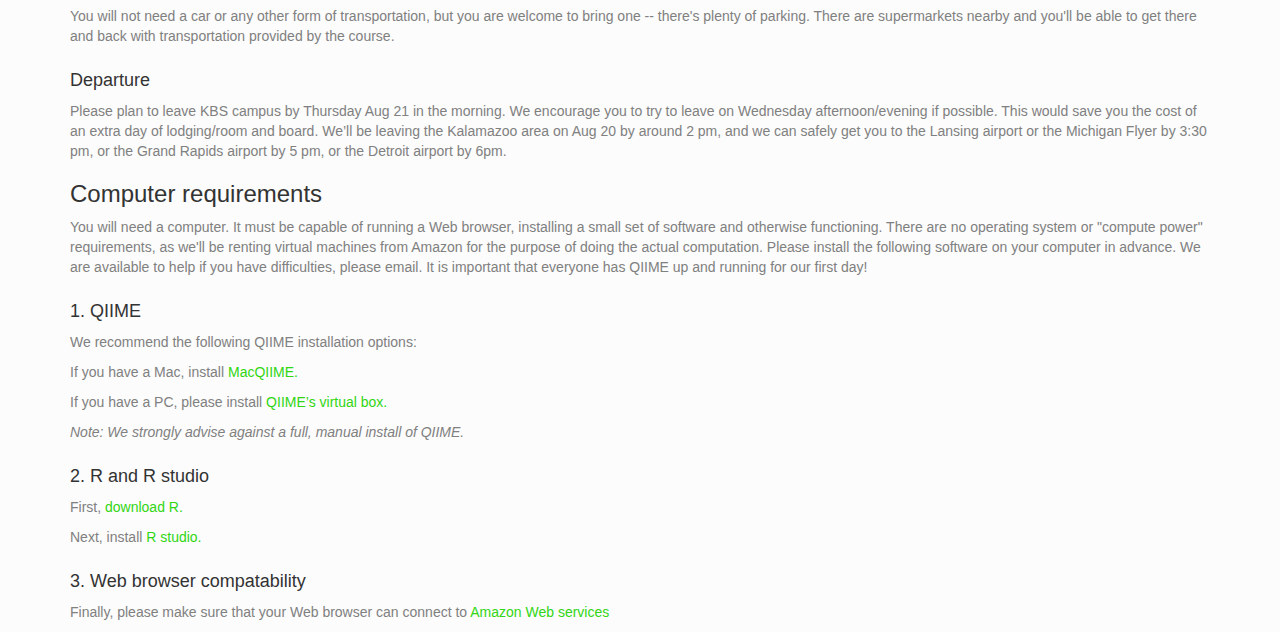
==== commit 9072c1e5: "Update site links" ====
--- a/logistics.html
+++ b/logistics.html
@@ -31,7 +31,7 @@
                </li>
                <li><a href="https://edamame-course.github.io/docs/">Lesson Material</a></li>
                </li>
-               <li><a href="#">Blog (coming soon)</a>
+               <li><a href="http://edamame-course.github.io/blog/">Blog</a>
                </li>
                <li><a href="https://edamame-course.github.io/website/logistics.html">Logistics</a>
                </li>
